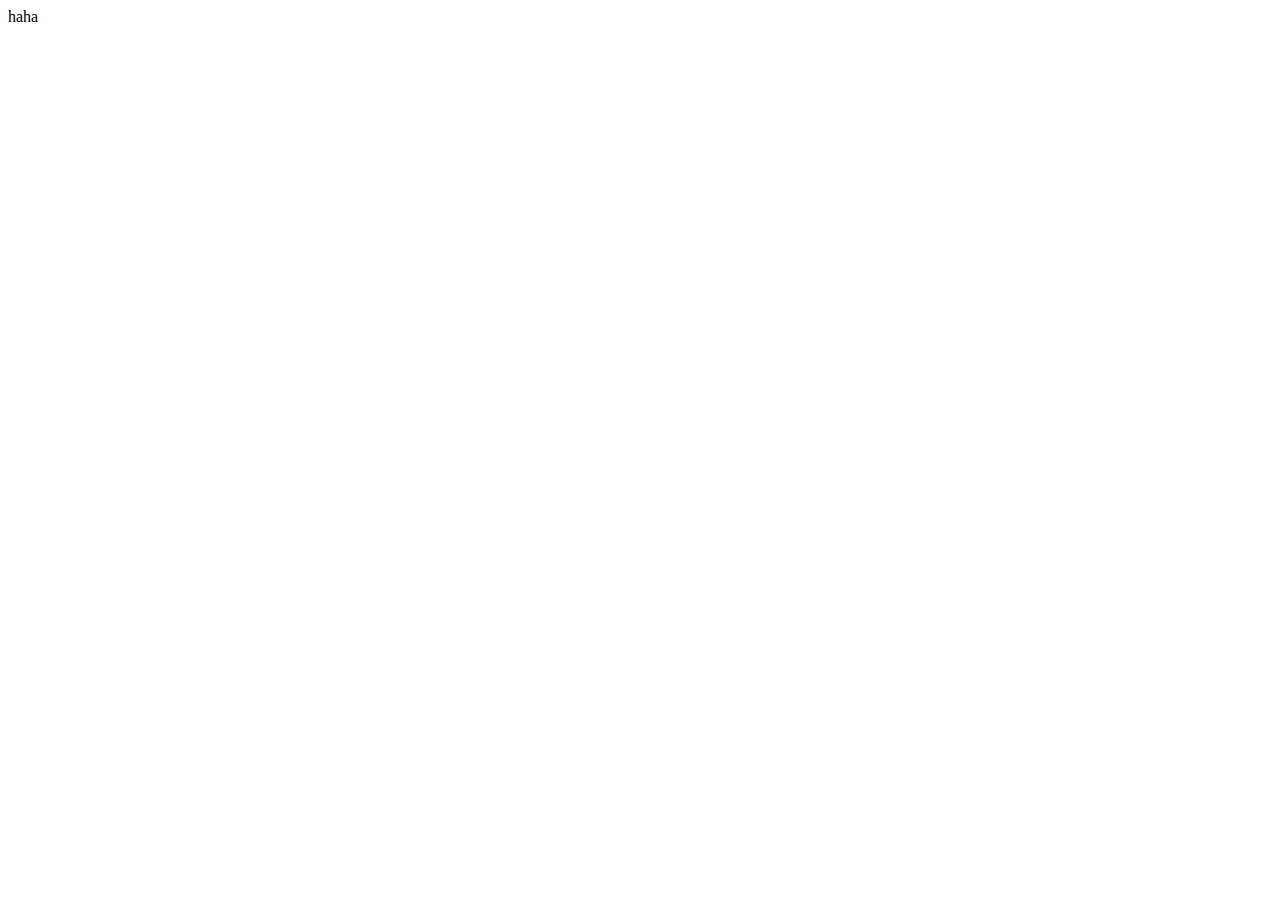
==== main.html @ 8493f40e "22" ====
<!DOCTYPE html>
<html lang="en" class="no-js">
<head>
<meta charset="UTF-8" />
<meta http-equiv="X-UA-Compatible" content="IE=edge"> 
<meta name="viewport" content="width=device-width, initial-scale=1">    
<title>main</title>

</head>
<body>
haha
</body>
</html>
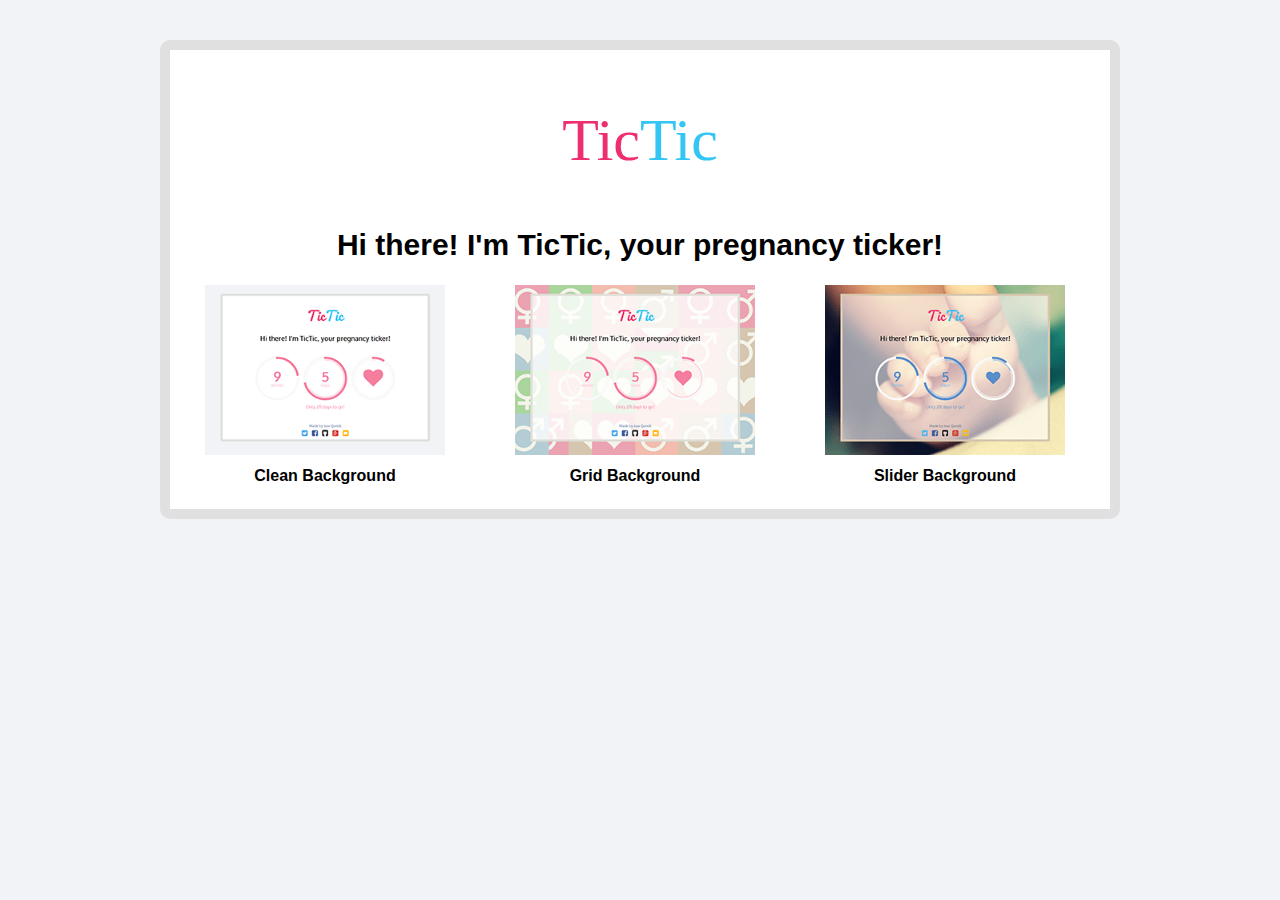
==== commit d02c5f40: "1" ====
--- a/main.html
+++ b/main.html
@@ -1,13 +1,144 @@
-<!DOCTYPE html>
-<html lang="en" class="no-js">
-<head>
-<meta charset="UTF-8" />
-<meta http-equiv="X-UA-Compatible" content="IE=edge"> 
-<meta name="viewport" content="width=device-width, initial-scale=1">    
-<title>main</title>
-
-</head>
-<body>
-haha
-</body>
-</html>+﻿<!DOCTYPE html>+
+<html>+
+<head>+
+    <meta http-equiv="content-type" content="text/html; charset=utf-8">+
+    <title>TicTic - Your Pregnancy Ticker</title>+
++
+    <!-- /// Meta Tags ///  -->+
+    <meta name="description" content="TicTic - jQuery Pregnancy Ticker">+
+    <meta name="keywords" content="Issa Qandil, Pregnancy, TicTic, Ticker, Circular Countdown, Countdown, jQuery, JavaScript, CSS">+
++
++
+    <!-- /// Reset StyleSheet ///  -->+
+    <link href="assets/css/reset.css" rel="stylesheet" type="text/css" />+
++
+    <!-- /// FontAwesome ///  -->+
+    <link href="assets/css/font-awesome.css" rel="stylesheet" type="text/css" />+
++
+    <!-- /// Main StyleSheet ///  -->+
+    <link href="assets/css/style.css" rel="stylesheet" type="text/css" />+
++
+</head>+
+<body>+
+    <div class="container">+
+        <div class="wrapper">+
++
+            <!-- /// Header ///  -->+
+            <div class="header">+
++
+                <!-- /// Logo ///  -->+
+                <div id="logo">+
+                    <a href="#"><span style="color:#EE2F6D;">Tic</span><span style="color:#33C6F4;">Tic</span></a>+
+                </div><!-- /// end Logo ///  -->+
++
+            </div><!-- /// end Header ///  -->+
+            <!-- /// Description ///  -->+
+            <div class="description">+
+                <h1><strong>Hi there! I'm TicTic, your pregnancy ticker!</strong></h1>+
+            </div><!-- /// end Description ///  -->+
+            <!-- /// Body ///  -->+
+            <div>+
+                <div class="template">+
+                    <a href="content/clean.html">+
+                        <img src="assets/images/screens/screen1.png" />+
+                    </a>+
+                    <a href="content/clean.html">Clean Background</a>+
+                </div>+
+                <div class="template">+
+                    <a href="content/grid.html">+
+                        <img src="assets/images/screens/screen2.png" />+
+                    </a>+
+                    <a href="content/grid.html">Grid Background</a>+
+                </div>+
+                <div class="template">+
+                    <a href="content/slider.html">+
+                        <img src="assets/images/screens/screen3.png" />+
+                    </a>+
+                    <a href="content/slider.html">Slider Background</a>+
+                </div>+
+                <div style="clear:both;"></div>+
+            </div><!-- /// end Body ///  -->+
+            +
++
+        </div>+
++
+    </div>+
++
++
+    <!-- /// jQuery ///  -->+
+    <script src="assets/js/jquery/jquery-1.11.1.min.js"></script>+
++
+</body>+
+</html>+
--- a/assets/css/style.css
+++ b/assets/css/style.css
@@ -0,0 +1,412 @@
+/* ==========================================================================
+		   #Default
+============================================================================= */+
+*,
+*:after,
+*:before {
+	-webkit-box-sizing: border-box;
+	-moz-box-sizing: border-box;
+	box-sizing: border-box;
+	padding: 0;
+	margin: 0;
+}
+
+body {
+    font-family: 'Oxygen', sans-serif;
+    background-color: #F2F3F7;
+    overflow: scroll;
+    overflow-x: hidden;
+}
+
+a{
+    text-decoration: none;
+}
+
+
+
+.container
+{
+    width:100%;
+    position:relative;
+}
+
+.wrapper
+{
+    background-color: #ffffff;
+    margin: 40px auto 0;
+    border: 10px solid #E0E0E0;
+    -webkit-border-radius: 10px;
+    -moz-border-radius: 10px;
+    border-radius: 10px;
+    width: 990px;
+}
+
+
+.header{
+    text-align: center;
+    padding: 60px 0 0;
+    font-size: 60px;
+    font-family: 'Pacifico', cursive;
+}
+
+.header #logo a{
+    text-decoration: none;
+}
+
+
+.description
+{
+    text-align: center;
+    font-weight: bold;
+    padding: 60px 0 0;
+    font-size:30px;
+}
+
+
+.template
+{
+    width: 300px;
+    float:left;
+    margin:20px 5px;
+    text-align:center;
+}
+
+.template a
+{
+    display: block;
+    padding: 5px 0;
+    color: #000;
+    font-weight: bold;
+}
+
+.template a:visited
+{
+    color: #000;
+}
+
+.template img
+{
+    width: 80%;
+}
+
+
+.footer, .footer a
+{
+    text-align: center;    
+    color: #45619D;
+}
+
+
+.social-icons .twitter a
+{
+    color: #55ACEE;
+}
+
+.social-icons .facebook a
+{
+    color: #45619D;
+}
+
+.social-icons .github a
+{
+    color: #000000;
+}
+
+.social-icons .googleplus a
+{
+    color: #D73D32;
+}
+
+.social-icons .email a
+{
+    color: #FFB900;
+}
+
+.footer a:hover {
+    color: #555555;
+}
+
+.social-icons li
+{
+    float:left;
+    margin:10px;
+}
+
+/* ==========================================================================
+		   #Responsive
+============================================================================= */
+
+@media screen and (min-width: 0) {
+    .wrapper
+    {
+        width: 300px;
+    }
+}
+
+@media screen and (min-width: 480px) {
+    .wrapper
+    {
+        width: 460px;
+    }
+    .template
+    {
+        width: 440px;
+    }
+}
+
+@media screen and (min-width: 768px) {
+    .wrapper
+    {
+        width: 720px;
+    }
+    .template
+    {
+        width: 200px;
+    }
+}
+
+@media screen and (min-width: 1024px) {
+    .wrapper
+    {
+        width: 960px;
+    }
+    .template
+    {
+        width: 300px;
+    }
+}
+
+/* ==========================================================================
+		   #Custom
+============================================================================= */
+
+/* start grid template styles */
+.wrapper-grid
+{
+    background-color: rgba(255,255,255,0.8);
+    border-color: #DFDFD7;
+    -webkit-border-radius: 0;
+    -moz-border-radius: 0;
+    border-radius: 0;
+}
+/* end grid template styles */
+
+/* start slider template styles */
+.wrapper-slider
+{
+    background-color: rgba(255,255,255,0.6);
+    border-color: #D6C6AF;
+    -webkit-border-radius: 0;
+    -moz-border-radius: 0;
+    border-radius: 0;
+}
+/* end slider template styles */
+
+
+/* ==========================================================================
+		   #TitTic
+============================================================================= */
+
+/* TicTic */
+.counter {
+    width: 660px;
+    margin: 0 auto;
+    padding: 60px 0;
+}
+
+.chart-set {
+    position: relative;
+    float: left;
+    margin: 10px;
+}
+
+.chart-summary {
+    padding: 10px 0;
+}
+
+.chart, .baby-heart {
+    position: absolute;
+}
+
+.chart-title {
+    text-align: center;
+}
+
+    .chart-title span {
+        display: block;
+    }
+
+    .chart-title .count {
+        font-weight: bold;
+    }
+
+@media screen and (min-width: 0) {
+    .counter
+    {
+        width: 220px;
+    }
+}
+
+@media screen and (min-width: 480px) {
+    .counter {
+        width: 220px;
+    }
+}
+
+@media screen and (min-width: 768px) {
+    .counter
+    {
+        width: 660px;
+    }
+}
+
+@media screen and (min-width: 1024px) {
+    .counter
+    {
+        width: 660px;
+    }
+}
+/* end TicTic */
+
+
+/* ==========================================================================
+		   #Grid
+============================================================================= */
+
+/* start grid */
+.ri-grid{
+	margin: 0 auto;
+	/*position: relative;*/
+	height: auto;
+    position: fixed;
+    top: 0;
+}
+
+.ri-grid ul {
+	list-style: none;
+	display: block;
+	width: 100%;
+	margin: 0;
+	padding: 0;
+}
+
+/* Clear floats by Nicolas Gallagher: http://nicolasgallagher.com/micro-clearfix-hack/ */
+
+.ri-grid ul:before,
+.ri-grid ul:after{
+	content: '';
+    display: table;
+}
+
+.ri-grid ul:after {
+    clear: both;
+}
+
+.ri-grid ul {
+    zoom: 1; /* For IE 6/7 (trigger hasLayout) */
+} 
+
+.ri-grid ul li {
+	-webkit-perspective: 400px;
+	-moz-perspective: 400px;
+	-o-perspective: 400px;
+	-ms-perspective: 400px;
+	perspective: 400px;	
+	margin: 0;
+	padding: 0;
+	float: left;
+	position: relative;
+	display: block;
+	overflow: hidden;
+	background: #000;
+}
+
+.ri-grid ul li a{
+	display: block;
+	outline: none;
+	position: absolute;
+	left: 0;
+	top: 0;
+	width: 100%;
+	height: 100%;
+	-webkit-backface-visibility: hidden;
+	-moz-backface-visibility: hidden;
+	-o-backface-visibility: hidden;
+	-ms-backface-visibility: hidden;
+	backface-visibility: hidden;
+	-webkit-transform-style: preserve-3d;
+	-moz-transform-style: preserve-3d;
+	-o-transform-style: preserve-3d;
+	-ms-transform-style: preserve-3d;
+	transform-style: preserve-3d;
+	-webkit-background-size: 100% 100%;
+	-moz-background-size: 100% 100%;
+	background-size: 100% 100%;
+	background-position: center center;
+	background-repeat: no-repeat;
+	background-color: #333;
+	-webkit-box-sizing: content-box;
+	-moz-box-sizing: content-box;
+	box-sizing: content-box;
+}
+
+/* Grid wrapper sizes */
+.ri-grid-size-1{
+	width: 55%;
+}
+.ri-grid-size-2{
+	width: 100%;
+}
+.ri-grid-size-3{
+	width: 100%;
+	margin-top: 0px;
+}
+
+/* Shadow style */
+.ri-shadow:after,
+.ri-shadow:before{
+	content: "";
+	position: absolute;
+	z-index: -2;
+	bottom: 15px;
+	left: 10px;
+	width: 50%;
+	height: 20%;
+	max-width: 300px;
+	max-height: 100px;
+	box-shadow: 0 15px 10px rgba(0, 0, 0, 0.7);
+	-webkit-transform: rotate(-3deg);
+	-moz-transform: rotate(-3deg);
+	-ms-transform: rotate(-3deg);
+	-o-transform: rotate(-3deg);
+	transform: rotate(-3deg);
+}
+.ri-shadow:after{
+	right: 10px;
+	left: auto;
+	-webkit-transform: rotate(3deg);
+	-moz-transform: rotate(3deg);
+	-ms-transform: rotate(3deg);
+	-o-transform: rotate(3deg);
+	transform: rotate(3deg);
+}
+
+.ri-grid-loading:after,
+.ri-grid-loading:before{
+	display: none;
+}
+
+.ri-loading-image{
+	display: none;
+}
+
+.ri-grid-loading .ri-loading-image{
+	position: relative;
+	width: 30px;
+	height: 30px;
+	left: 50%;
+	margin: 100px 0 0 -15px;
+	display: block;
+}
+/* end grid */